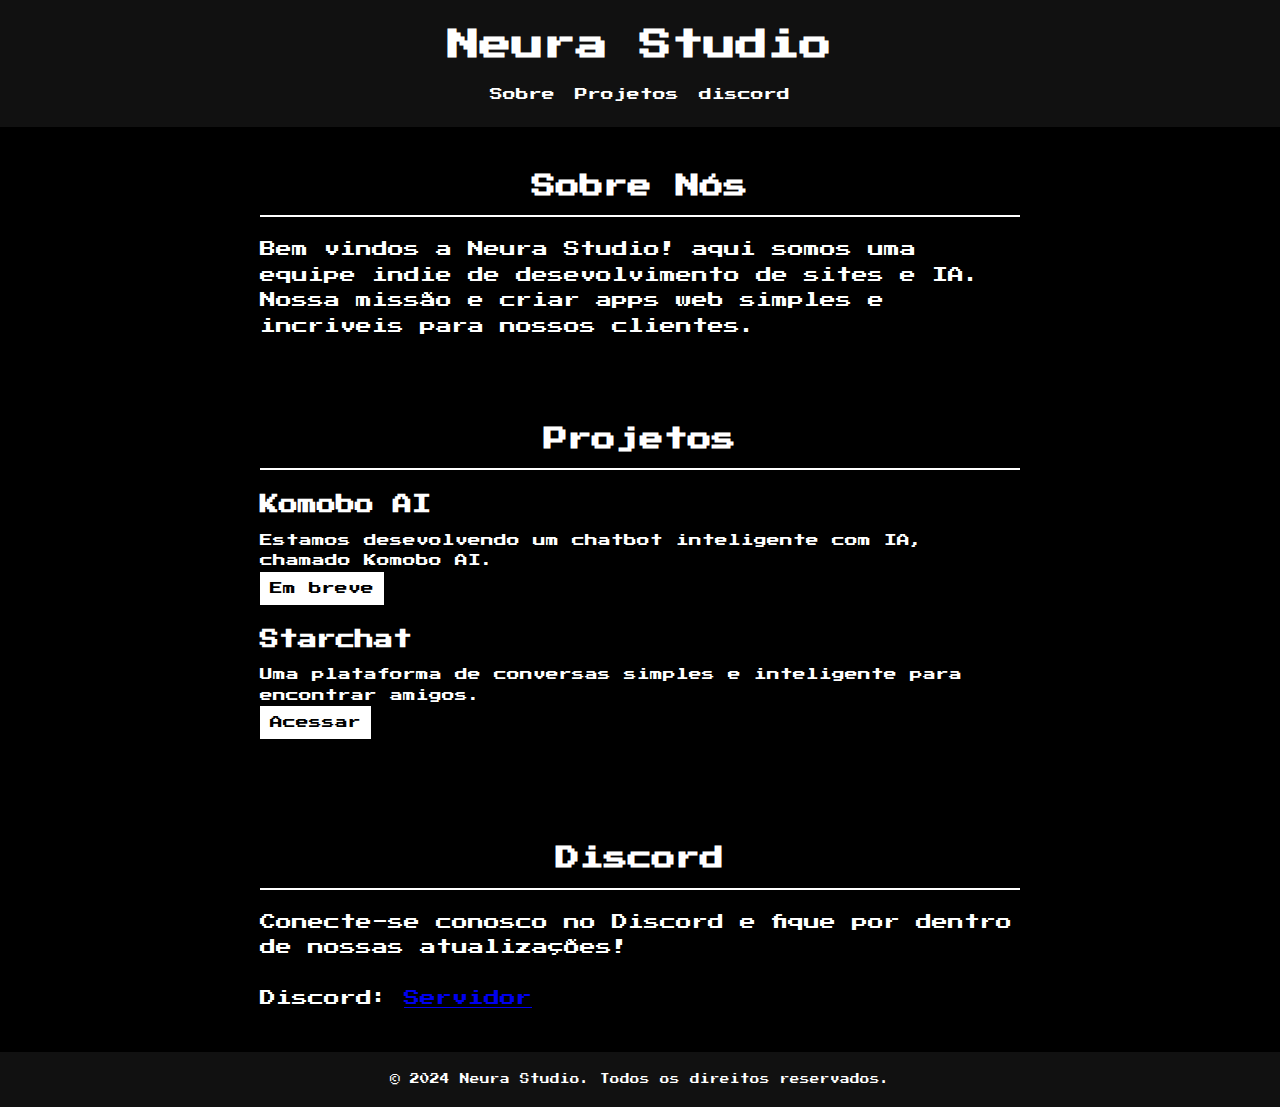
==== index.html @ 10434cba "Add files via upload" ====
<!DOCTYPE html>
<html lang="pt-BR">
<head>
    <meta charset="UTF-8">
    <meta name="viewport" content="width=device-width, initial-scale=1.0">
    <title>Neura Studio - Portfólio</title>
    <!-- Link para a folha de estilos -->
    <link rel="stylesheet" href="makestyle.css">
    <!-- Link para a fonte Press Start 2P do Google Fonts -->
    <link href="https://fonts.googleapis.com/css2?family=Press+Start+2P&display=swap" rel="stylesheet">
</head>
<body>
    <header>
        <h1>Neura Studio</h1>
        <nav>
            <ul>
                <li><a href="#sobre">Sobre</a></li>
                <li><a href="#projetos">Projetos</a></li>
                <li><a href="#contato">discord</a></li>
            </ul>
        </nav>
    </header>

    <section id="sobre">
        <h2>Sobre Nós</h2>
        <p>Bem vindos a Neura Studio! aqui somos uma equipe indie de desevolvimento de sites e IA. Nossa missão e criar apps web simples e incriveis para nossos clientes.</p>
    </section>

    <section id="projetos">
        <h2>Projetos</h2>
        <div class="projeto">
            <h3>Komobo AI</h3>
            <p>Estamos desevolvendo um chatbot inteligente com IA, chamado Komobo AI.</p>
            <button>Em breve</button>
        </div>
        <div class="projeto">
            <h3>Starchat</h3>
            <p>Uma plataforma de conversas simples e inteligente para encontrar amigos.</p>
            <button onclick="window.location.href = 'https://star-chat.onrender.com/'">Acessar</button>
        </div>
        <!-- Adicione mais projetos conforme necessário -->
    </section>

    <section id="contato">
        <h2>Discord</h2>
        <p>Conecte-se conosco no Discord e fique por dentro de nossas atualizações!</p>
        <p><br>Discord: 
            
            <a href="https://discord.gg/Neura">Servidor</a></p>
    </section>

    <footer>
        <p>&copy; 2024 Neura Studio. Todos os direitos reservados.</p>
    </footer>
</body>
</html>
---- makestyle.css ----
/* Importa a fonte Press Start 2P */
@import url('https://fonts.googleapis.com/css2?family=Press+Start+2P&display=swap');

/* Reset básico para remover margens e paddings padrão */
* {
    margin: 0;
    padding: 0;
    box-sizing: border-box;
}

/* Estilos gerais do corpo */
body {
    background-color: #000; /* Preto */
    color: #fff; /* Branco */
    font-family: 'Press Start 2P', cursive;
    line-height: 1.6;
}

/* Estilos do cabeçalho */
header {
    background-color: #111;
    padding: 20px;
    text-align: center;
}

header h1 {
    font-size: 2rem;
    margin-bottom: 10px;
}

nav ul {
    list-style: none;
    display: flex;
    justify-content: center;
    gap: 20px;
}

nav a {
    color: #fff;
    text-decoration: none;
    font-size: 0.8rem;
    transition: color 0.3s;
}

nav a:hover {
    color: #f0f0f0;
}

/* Seções */
section {
    padding: 40px 20px;
    max-width: 800px;
    margin: 0 auto;
}

section h2 {
    font-size: 1.5rem;
    margin-bottom: 20px;
    text-align: center;
    border-bottom: 2px solid #fff;
    padding-bottom: 10px;
}

.projeto {
    margin-bottom: 20px;
}

.projeto h3 {
    font-size: 1.2rem;
    margin-bottom: 10px;
}

.projeto p {
    font-size: 0.8rem;
}

/* Formulário de contato */
form {
    display: flex;
    flex-direction: column;
    gap: 10px;
}

label {
    font-size: 0.8rem;
}

input, textarea {
    padding: 10px;
    border: 2px solid #fff;
    background-color: #000;
    color: #fff;
    font-family: 'Press Start 2P', cursive;
    font-size: 0.7rem;
}

button {
    padding: 10px;
    border: none;
    background-color: #fff;
    color: #000;
    font-family: 'Press Start 2P', cursive;
    cursor: pointer;
    transition: background-color 0.3s, color 0.3s;
    font-size: 0.8rem;
}

button:hover {
    background-color: #f0f0f0;
    color: #000;
}

/* Rodapé */
footer {
    background-color: #111;
    text-align: center;
    padding: 20px;
    font-size: 0.6rem;
}
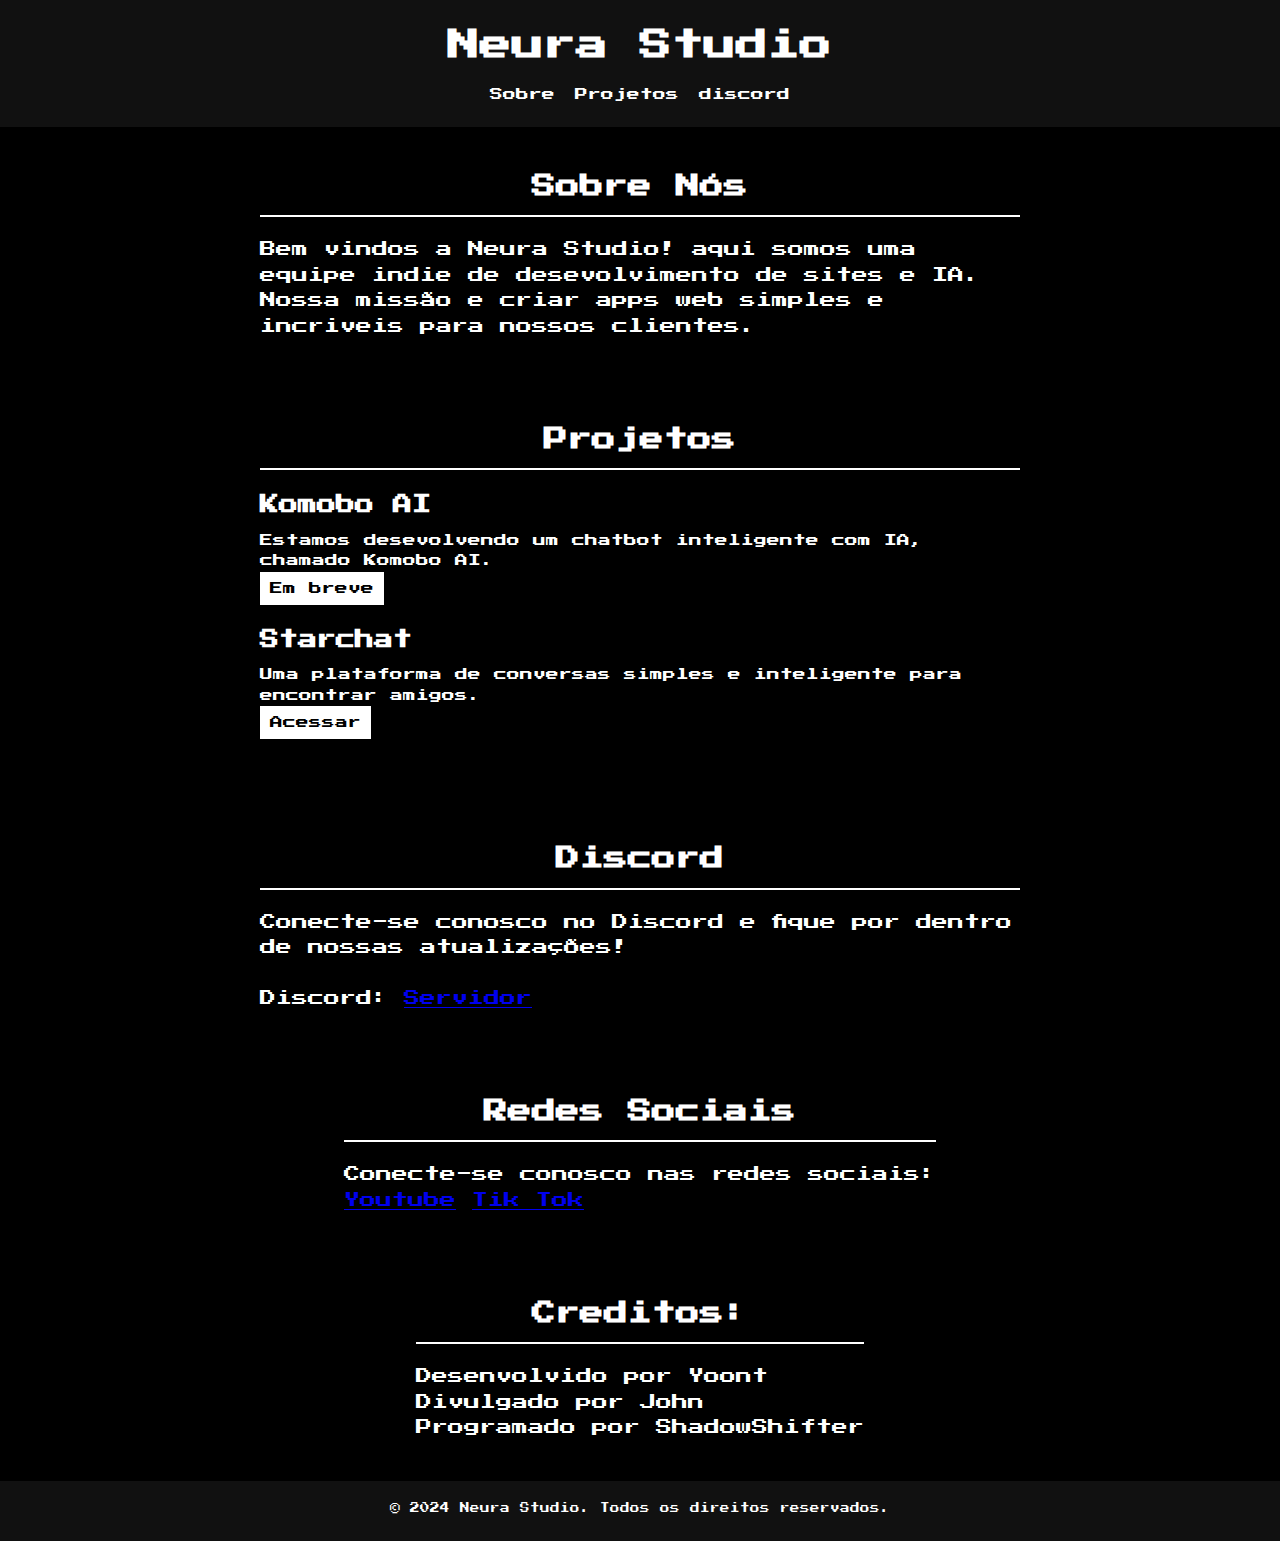
==== commit 7ea7193e: "Add files via upload" ====
--- a/index.html
+++ b/index.html
@@ -3,11 +3,12 @@
 <head>
     <meta charset="UTF-8">
     <meta name="viewport" content="width=device-width, initial-scale=1.0">
-    <title>Neura Studio - Portfólio</title>
+    <title>Neura Studio</title>
     <!-- Link para a folha de estilos -->
-    <link rel="stylesheet" href="makestyle.css">
+    <link rel="stylesheet" href="style.css">
     <!-- Link para a fonte Press Start 2P do Google Fonts -->
     <link href="https://fonts.googleapis.com/css2?family=Press+Start+2P&display=swap" rel="stylesheet">
+    <link rel="icon" href="icon.jpg" type="image/x-icon" >
 </head>
 <body>
     <header>
@@ -36,9 +37,8 @@
         <div class="projeto">
             <h3>Starchat</h3>
             <p>Uma plataforma de conversas simples e inteligente para encontrar amigos.</p>
-            <button onclick="window.location.href = 'https://star-chat.onrender.com/'">Acessar</button>
+            <button onclick="window.location.href = 'https://star.neura-studio.com/'">Acessar</button>
         </div>
-        <!-- Adicione mais projetos conforme necessário -->
     </section>
 
     <section id="contato">
@@ -46,9 +46,20 @@
         <p>Conecte-se conosco no Discord e fique por dentro de nossas atualizações!</p>
         <p><br>Discord: 
             
-            <a href="https://discord.gg/Neura">Servidor</a></p>
+            <a href="https://discord.gg/vsrJJjEKVk">Servidor</a></p>
     </section>
-
+    <section id="redes-sociais">
+        <h2>Redes Sociais</h2> 
+        <p>Conecte-se conosco nas redes sociais:</p>
+        <a href="https://www.youtube.com/@Neura_Studio">Youtube</a>
+        <a href="https://www.tiktok.com/@neura_studiobr">Tik Tok</a>
+    </section>
+    <section>
+        <h2>Creditos:</h2>
+        <p>Desenvolvido por Yoont</p>
+        <p>Divulgado por John</p>
+        <p>Programado por ShadowShifter</p>
+    </section>
     <footer>
         <p>&copy; 2024 Neura Studio. Todos os direitos reservados.</p>
     </footer>
--- a/style.css
+++ b/style.css
@@ -0,0 +1,138 @@
+/* Importa a fonte Press Start 2P */
+@import url('https://fonts.googleapis.com/css2?family=Press+Start+2P&display=swap');
+
+/* Reset básico para remover margens e paddings padrão */
+* {
+    margin: 0;
+    padding: 0;
+    box-sizing: border-box;
+}
+
+/* Estilos gerais do corpo */
+body {
+    background-color: #000; /* Preto */
+    color: #fff; /* Branco */
+    font-family: 'Press Start 2P', cursive;
+    line-height: 1.6;
+    display: flex;
+    flex-direction: column;
+    align-items: center;
+    margin-top: 10px;
+}
+
+/* Estilos do cabeçalho */
+header {
+    background-color: #111;
+    padding: 20px;
+    width: 100%;
+    margin-top: -10px;
+    text-align: center;
+}
+
+header h1 {
+    font-size: 2rem;
+    margin-bottom: 10px;
+}
+
+nav ul {
+    list-style: none;
+    display: flex;
+    justify-content: center;
+    gap: 20px;
+}
+
+nav a {
+    color: #fff;
+    text-decoration: none;
+    font-size: 0.8rem;
+    transition: color 0.3s;
+}
+
+nav a:hover {
+    color: #f0f0f0;
+}
+
+/* Seções */
+section {
+    padding: 40px 20px;
+    max-width: 800px;
+    margin: 0 auto;
+}
+
+section h2 {
+    font-size: 1.5rem;
+    margin-bottom: 20px;
+    text-align: center;
+    border-bottom: 2px solid #fff;
+    padding-bottom: 10px;
+}
+
+.projeto {
+    margin-bottom: 20px;
+}
+
+.projeto h3 {
+    font-size: 1.2rem;
+    margin-bottom: 10px;
+}
+
+.projeto p {
+    font-size: 0.8rem;
+}
+
+/* Formulário de contato */
+form {
+    display: flex;
+    flex-direction: column;
+    gap: 10px;
+}
+
+label {
+    font-size: 0.8rem;
+}
+
+input, textarea {
+    padding: 10px;
+    border: 2px solid #fff;
+    background-color: #000;
+    color: #fff;
+    font-family: 'Press Start 2P', cursive;
+    font-size: 0.7rem;
+}
+
+button {
+    padding: 10px;
+    border: none;
+    background-color: #fff;
+    color: #000;
+    font-family: 'Press Start 2P', cursive;
+    cursor: pointer;
+    transition: background-color 0.3s, color 0.3s;
+    font-size: 0.8rem;
+}
+
+button:hover {
+    background-color: #f0f0f0;
+    color: #000;
+}
+
+/* Rodapé */
+footer {
+    background-color: #111;
+    text-align: center;
+    padding: 20px;
+    width: 100%;
+    margin-top: auto;
+    font-family: 'Press Start 2P', cursive;
+    font-size: 0.6rem;
+}
+
+footer p {
+    margin-bottom: 5px;
+}
+
+footer a {
+    color: #fff;
+    text-decoration: none;
+    transition: color 0.3s;
+}